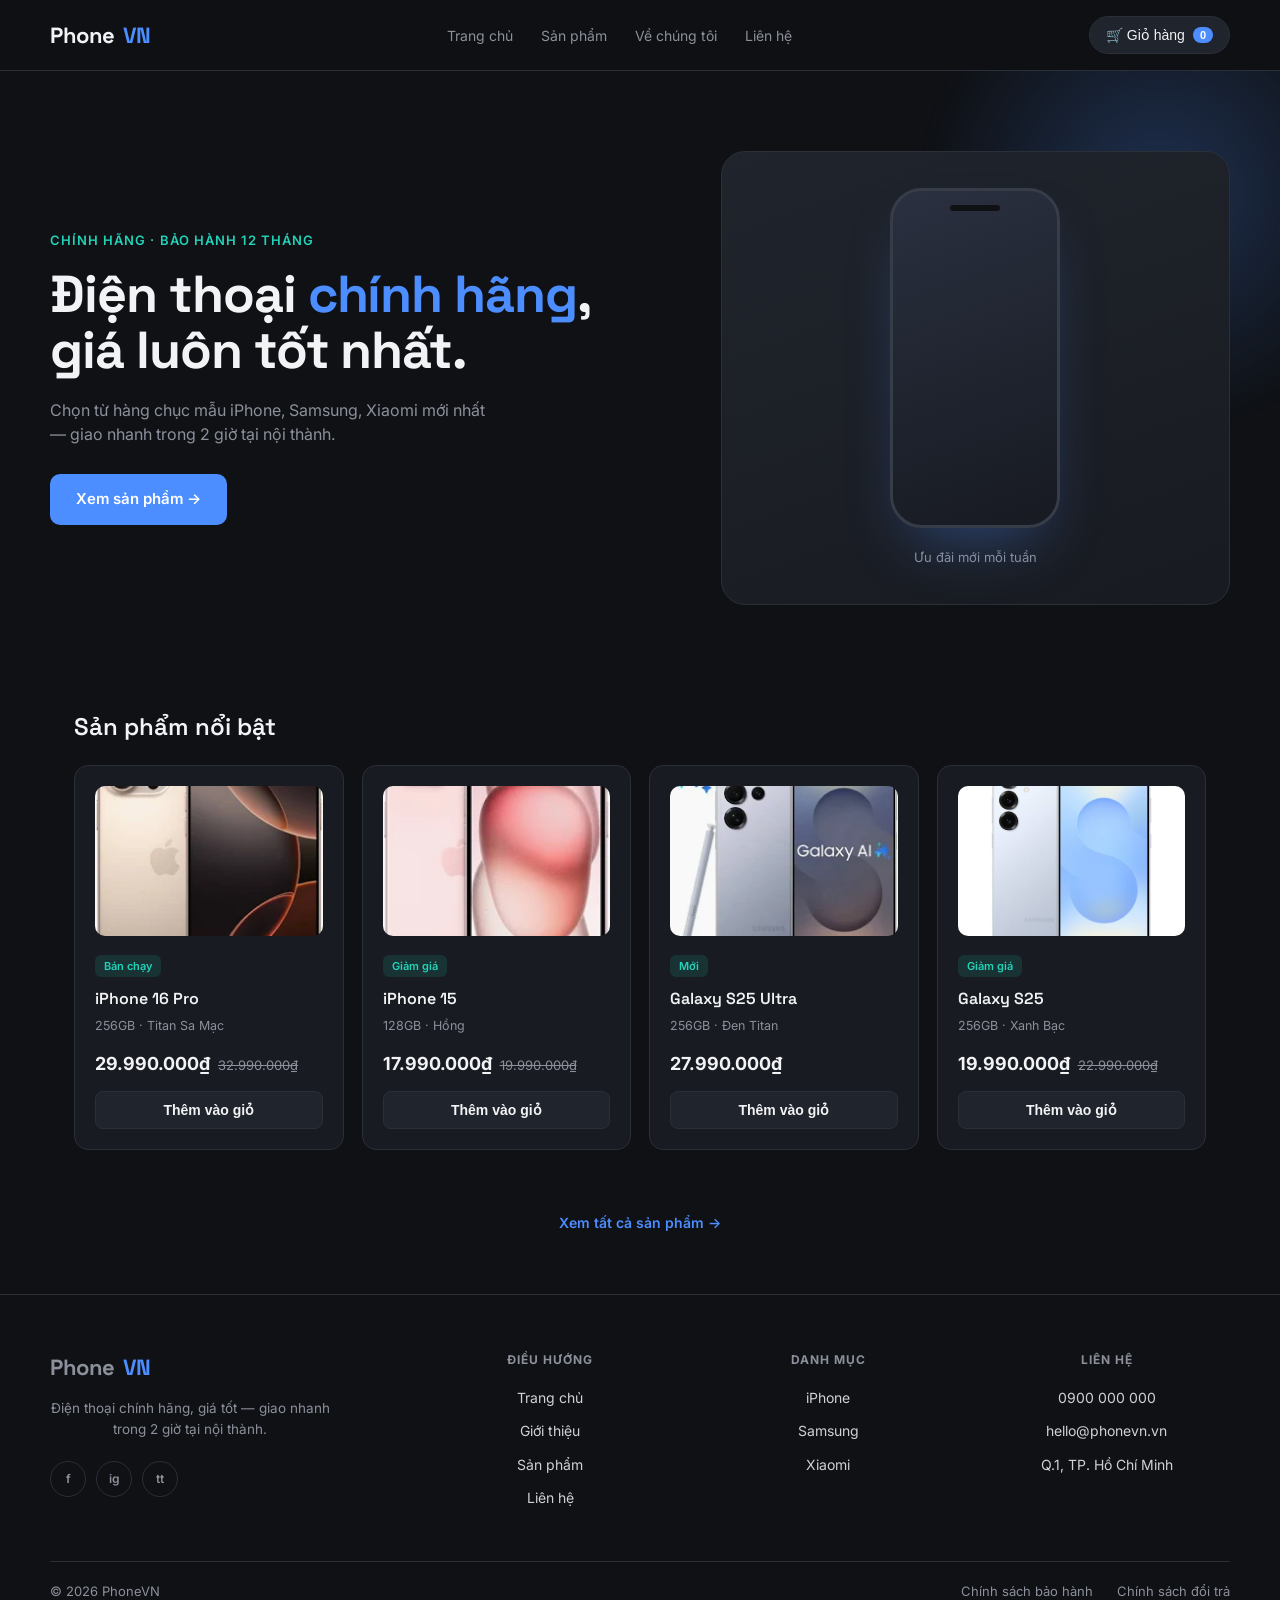
==== index.html @ e46ffb8b "up" ====
<!DOCTYPE html>
<html lang="vi">
  <head>
    <meta charset="UTF-8">
    <meta name="viewport" content="width=device-width, initial-scale=1.0">
    <title>PhoneVN — Điện thoại chính hãng, giá tốt</title>
    <link rel="preconnect" href="https://fonts.googleapis.com">
    <link href="https://fonts.googleapis.com/css2?family=Space+Grotesk:wght@500;600;700&family=Inter:wght@400;500;600;700&display=swap" rel="stylesheet">
    <link rel="stylesheet" href="css/styles.css">
</head>
<body>

<header>
  <nav class="nav wrap" style="padding:16px 0;">
    <div class="brand">Phone<span>VN</span></div>
    <div class="nav-links">
      <a href="index.html">Trang chủ</a>
      <a href="html/san-pham.html">Sản phẩm</a>
      <a href="html/gioi-thieu.html">Về chúng tôi</a>
      <a href="html/lien-he.html">Liên hệ</a>
    </div>
    <div class="nav-actions">
      <button id="cart-btn" onclick="toggleCart(true)">
        🛒 Giỏ hàng <span id="cart-count">0</span>
      </button>
    </div>
  </nav>
</header>

<section class="hero">
  <div class="hero-inner">
    <div>
      <div class="eyebrow">Chính hãng · Bảo hành 12 tháng</div>
      <h1>Điện thoại <em>chính hãng</em>,<br>giá luôn tốt nhất.</h1>
      <p>Chọn từ hàng chục mẫu iPhone, Samsung, Xiaomi mới nhất — giao nhanh trong 2 giờ tại nội thành.</p>
      <a href="html/san-pham.html" class="btn-primary">Xem sản phẩm →</a>
    </div>
    <div class="hero-visual">
      <div class="phone-frame"></div>
      <div class="caption">Ưu đãi mới mỗi tuần</div>
    </div>
  </div>
</section>

<div class="section-title" id="products">
  <h2>Sản phẩm nổi bật</h2>
  <span></span>
</div>
<div class="grid" id="featured-grid"></div>
<div class="featured-cta">
  <a href="html/san-pham.html">Xem tất cả sản phẩm →</a>
</div>

<footer class="site-footer" id="contact">
  <div class="footer-grid">
    <div class="footer-brand">
      <div class="brand">Phone<span>VN</span></div>
      <p>Điện thoại chính hãng, giá tốt — giao nhanh trong 2 giờ tại nội thành.</p>
      <div class="footer-social">
        <a href="#" aria-label="Facebook">f</a>
        <a href="#" aria-label="Instagram">ig</a>
        <a href="#" aria-label="TikTok">tt</a>
      </div>
    </div>
    <div class="footer-col">
      <h4>Điều hướng</h4>
      <ul>
        <li><a href="index.html">Trang chủ</a></li>
        <li><a href="html/gioi-thieu.html">Giới thiệu</a></li>
        <li><a href="html/san-pham.html">Sản phẩm</a></li>
        <li><a href="html/lien-he.html">Liên hệ</a></li>
      </ul>
    </div>
    <div class="footer-col">
      <h4>Danh mục</h4>
      <ul>
        <li><a href="html/san-pham.html">iPhone</a></li>
        <li><a href="html/san-pham.html">Samsung</a></li>
        <li><a href="html/san-pham.html">Xiaomi</a></li>
      </ul>
    </div>
    <div class="footer-col">
      <h4>Liên hệ</h4>
      <ul>
        <li><span>0900 000 000</span></li>
        <li><span>hello@phonevn.vn</span></li>
        <li><span>Q.1, TP. Hồ Chí Minh</span></li>
      </ul>
    </div>
  </div>
  <div class="footer-bottom">
    <span>© 2026 PhoneVN</span>
    <span class="footer-bottom-links">
      <a href="#">Chính sách bảo hành</a>
      <a href="#">Chính sách đổi trả</a>
    </span>
  </div>
</footer>

<div class="overlay" id="overlay" onclick="toggleCart(false)"></div>
<div class="drawer" id="cart-drawer">
  <div class="drawer-head">
    <h3>Giỏ hàng</h3>
    <button class="close-btn" onclick="toggleCart(false)">✕</button>
  </div>
  <div class="drawer-items" id="drawer-items"></div>
  <div class="drawer-foot">
    <div class="total-row">
      <span>Tổng cộng</span>
      <span id="cart-total">0₫</span>
    </div>
    <button class="btn-primary" style="width:100%;" onclick="checkout()">Thanh toán</button>
  </div>
</div>

<script src="js/script.js"></script>

</body>
</html>
---- css/styles.css ----
:root{
    --bg:#0F1115;
    --surface:#181B21;
    --surface-2:#20242C;
    --border:#2A2F38;
    --text:#F2F3F5;
    --muted:#8B909B;
    --accent:#4C8DFF;
    --accent-2:#22D3B8;
    --danger:#FF5D5D;
    --radius:14px;
  }
  *{box-sizing:border-box; margin:0; padding:0;}
  body{
    background:var(--bg);
    color:var(--text);
    font-family:'Inter', sans-serif;
    line-height:1.5;
  }
  h1,h2,h3,.brand{font-family:'Space Grotesk', sans-serif;}
  a{color:inherit; text-decoration:none;}
  img{max-width:100%; display:block;}
  .wrap{max-width:1180px; margin:0 auto; padding:0 24px;}

  /* Header */
  header{
    position:sticky; top:0; z-index:50;
    background:rgba(15,17,21,0.85);
    backdrop-filter:blur(10px);
    border-bottom:1px solid var(--border);
  }
  .nav{display:flex; align-items:center; justify-content:space-between; padding:16px 24px;}
  .brand{font-size:22px; font-weight:700; letter-spacing:-0.02em; display:flex; align-items:center; gap:8px;}
  .brand span{color:var(--accent);}
  .nav-links{display:flex; gap:28px; font-size:14px; color:var(--muted);}
  .nav-links a:hover{color:var(--text);}
  .nav-actions{display:flex; align-items:center; gap:16px;}
  #cart-btn{
    position:relative;
    background:var(--surface-2);
    border:1px solid var(--border);
    color:var(--text);
    padding:10px 16px;
    border-radius:999px;
    font-size:14px;
    cursor:pointer;
    display:flex; align-items:center; gap:8px;
  }
  #cart-count{
    background:var(--accent);
    color:#fff;
    font-size:11px;
    font-weight:700;
    padding:2px 7px;
    border-radius:999px;
  }

  /* Hero */
  .hero{
    padding:80px 24px 60px;
    position:relative;
    overflow:hidden;
  }
  .hero::before{
    content:"";
    position:absolute;
    top:-120px; right:-120px;
    width:480px; height:480px;
    background:radial-gradient(circle, rgba(76,141,255,0.25), transparent 70%);
    filter:blur(10px);
    pointer-events:none;
  }
  .hero-inner{
    max-width:1180px; margin:0 auto;
    display:grid; grid-template-columns:1.1fr 0.9fr; gap:48px; align-items:center;
    position:relative;
  }
  .eyebrow{
    color:var(--accent-2); font-size:13px; font-weight:600;
    letter-spacing:0.08em; text-transform:uppercase; margin-bottom:16px;
  }
  .hero h1{
    font-size:clamp(32px,4.5vw,52px);
    font-weight:700;
    letter-spacing:-0.02em;
    line-height:1.08;
    margin-bottom:20px;
  }
  .hero h1 em{font-style:normal; color:var(--accent);}
  .hero p{color:var(--muted); font-size:16px; max-width:440px; margin-bottom:28px;}
  .btn-primary{
    background:var(--accent);
    color:#fff;
    padding:14px 26px;
    border:none;
    border-radius:10px;
    font-size:15px;
    font-weight:600;
    cursor:pointer;
    display:inline-block;
  }
  .btn-primary:hover{background:#3d78e8;}
  .hero-visual{
    background:linear-gradient(160deg, var(--surface-2), var(--surface));
    border:1px solid var(--border);
    border-radius:24px;
    padding:36px;
    text-align:center;
    position:relative;
  }
  .hero-visual .phone-frame{
    width:170px; height:340px; margin:0 auto;
    background:linear-gradient(160deg,#2A3040,#171A21);
    border-radius:32px;
    border:3px solid #363c48;
    position:relative;
    box-shadow:0 30px 60px -20px rgba(76,141,255,0.35);
  }
  .phone-frame::after{
    content:"";
    position:absolute; top:14px; left:50%; transform:translateX(-50%);
    width:50px; height:6px; border-radius:4px; background:#0F1115;
  }
  .hero-visual .caption{margin-top:20px; color:var(--muted); font-size:13px;}

  /* Filters */
  .filters{
    display:flex; gap:10px; flex-wrap:wrap;
    padding:36px 24px 0; max-width:1180px; margin:0 auto;
  }
  .chip{
    background:var(--surface);
    border:1px solid var(--border);
    color:var(--muted);
    padding:9px 18px;
    border-radius:999px;
    font-size:13px;
    cursor:pointer;
    transition:all .15s;
  }
  .chip.active, .chip:hover{
    background:var(--surface-2); color:var(--text); border-color:var(--accent);
  }

  /* Product grid */
  .section-title{
    padding:44px 24px 20px; max-width:1180px; margin:0 auto;
    display:flex; justify-content:space-between; align-items:baseline;
  }
  .section-title h2{font-size:24px; font-weight:600;}
  .section-title span{color:var(--muted); font-size:13px;}
  .grid{
    display:grid; grid-template-columns:repeat(4, 1fr); gap:18px;
    max-width:1180px; margin:0 auto; padding:0 24px 60px;
  }
  .card{
    background:var(--surface);
    border:1px solid var(--border);
    border-radius:var(--radius);
    padding:20px;
    display:flex; flex-direction:column;
    transition:transform .15s, border-color .15s;
  }
  .card:hover{transform:translateY(-4px); border-color:#3a4150;}
  .card-thumb{
    background:var(--surface-2);
    border-radius:10px;
    height:150px;
    display:flex; align-items:center; justify-content:center;
    margin-bottom:16px;
    font-size:13px; color:var(--muted);
  }
  .badge{
    display:inline-block; font-size:11px; font-weight:600;
    color:var(--accent-2); background:rgba(34,211,184,0.12);
    padding:3px 9px; border-radius:6px; margin-bottom:10px; width:fit-content;
  }
  .card h3{font-size:16px; font-weight:600; margin-bottom:6px;}
  .spec{color:var(--muted); font-size:12.5px; margin-bottom:14px;}
  .price-row{display:flex; align-items:baseline; gap:8px; margin-bottom:14px;}
  .price{font-size:18px; font-weight:700; color:var(--text);}
  .price-old{font-size:13px; color:var(--muted); text-decoration:line-through;}
  .add-btn{
    margin-top:auto;
    background:var(--surface-2);
    border:1px solid var(--border);
    color:var(--text);
    padding:10px;
    border-radius:8px;
    font-size:14px; font-weight:600;
    cursor:pointer;
  }
  .add-btn:hover{background:var(--accent); border-color:var(--accent);}

  /* Cart drawer */
  .overlay{
    position:fixed; inset:0; background:rgba(0,0,0,0.5);
    opacity:0; pointer-events:none; transition:opacity .2s; z-index:90;
  }
  .overlay.show{opacity:1; pointer-events:auto;}
  .drawer{
    position:fixed; top:0; right:0; height:100%; width:380px; max-width:90vw;
    background:var(--surface); border-left:1px solid var(--border);
    transform:translateX(100%); transition:transform .25s ease; z-index:100;
    display:flex; flex-direction:column;
  }
  .drawer.show{transform:translateX(0);}
  .drawer-head{
    padding:20px; border-bottom:1px solid var(--border);
    display:flex; justify-content:space-between; align-items:center;
  }
  .drawer-head h3{font-size:17px; font-weight:600;}
  .close-btn{background:none; border:none; color:var(--muted); font-size:20px; cursor:pointer;}
  .drawer-items{flex:1; overflow-y:auto; padding:14px 20px;}
  .cart-item{
    display:flex; gap:12px; padding:14px 0; border-bottom:1px solid var(--border);
  }
  .cart-item-thumb{
    width:56px; height:56px; border-radius:8px; background:var(--surface-2);
    flex-shrink:0; display:flex; align-items:center; justify-content:center;
    font-size:10px; color:var(--muted); text-align:center;
  }
  .cart-item-info{flex:1;}
  .cart-item-info h4{font-size:14px; font-weight:600; margin-bottom:4px;}
  .cart-item-info .price{font-size:13px;}
  .qty-row{display:flex; align-items:center; gap:10px; margin-top:8px;}
  .qty-btn{
    width:24px; height:24px; border-radius:6px; border:1px solid var(--border);
    background:var(--surface-2); color:var(--text); cursor:pointer; font-size:13px;
  }
  .remove-btn{color:var(--danger); font-size:12px; cursor:pointer; margin-left:auto; background:none; border:none;}
  .drawer-foot{padding:20px; border-top:1px solid var(--border);}
  .total-row{display:flex; justify-content:space-between; margin-bottom:16px; font-size:15px; font-weight:600;}
  .empty-cart{color:var(--muted); font-size:14px; text-align:center; padding:40px 0;}

  footer{
    border-top:1px solid var(--border); padding:30px 24px; margin-top:40px;
    color:var(--muted); font-size:13px; text-align:center;
  }

  @media (max-width:900px){
    .hero-inner{grid-template-columns:1fr;}
    .hero-visual{order:-1;}
    .grid{grid-template-columns:repeat(2,1fr);}
    .nav-links{display:none;}
  }
  @media (max-width:480px){
    .grid{grid-template-columns:1fr;}
  }

  /* Card as link wrapper */
  .card-link{display:block; color:inherit;}

  /* Trang chủ - featured */
  .featured-cta{
    max-width:1180px; margin:0 auto; padding:0 24px 20px; text-align:center;
  }
  .featured-cta a{
    color:var(--accent); font-size:14px; font-weight:600;
  }

  /* Page hero dùng chung cho các trang con */
  .page-hero{
    padding:56px 24px 36px; max-width:1180px; margin:0 auto;
  }
  .page-hero .eyebrow{margin-bottom:14px;}
  .page-hero h1{font-size:clamp(28px,4vw,40px); font-weight:700; letter-spacing:-0.02em; margin-bottom:14px;}
  .page-hero p{color:var(--muted); font-size:15px; max-width:560px;}

  /* Trang chi tiết sản phẩm */
  .detail-wrap{
    max-width:1180px; margin:0 auto; padding:20px 24px 60px;
    display:grid; grid-template-columns:1fr 1fr; gap:40px;
  }
  .detail-thumb{
    background:var(--surface);
    border:1px solid var(--border);
    border-radius:var(--radius);
    height:420px;
    display:flex; align-items:center; justify-content:center;
    color:var(--muted); font-size:15px;
  }
  .detail-info h1{font-size:26px; font-weight:700; margin:12px 0 6px;}
  .detail-info .spec{font-size:14px; margin-bottom:18px;}
  .detail-desc{color:var(--muted); font-size:14.5px; line-height:1.7; margin:18px 0 26px;}
  .detail-actions{display:flex; align-items:center; gap:14px;}
  .detail-actions span{min-width:20px; text-align:center; font-weight:600;}
  .related-title{
    max-width:1180px; margin:0 auto; padding:0 24px 18px; font-size:18px; font-weight:600;
  }

  @media (max-width:900px){
    .detail-wrap{grid-template-columns:1fr;}
  }

  /* Trang giới thiệu */
  .about-wrap{
    max-width:900px; margin:0 auto; padding:0 24px 60px;
  }
  .about-wrap h2{font-size:20px; font-weight:600; margin:32px 0 12px;}
  .about-wrap p{color:var(--muted); font-size:14.5px; line-height:1.75; margin-bottom:10px;}
  .stats-row{
    display:grid; grid-template-columns:repeat(3,1fr); gap:16px; margin:36px 0;
  }
  .stat-card{
    background:var(--surface); border:1px solid var(--border); border-radius:var(--radius);
    padding:22px; text-align:center;
  }
  .stat-card .num{font-size:28px; font-weight:700; color:var(--accent); font-family:'Space Grotesk',sans-serif;}
  .stat-card .label{color:var(--muted); font-size:13px; margin-top:6px;}
  @media (max-width:600px){ .stats-row{grid-template-columns:1fr;} }

  /* Trang liên hệ */
  .contact-wrap{
    max-width:1180px; margin:0 auto; padding:0 24px 60px;
    display:grid; grid-template-columns:1fr 1fr; gap:40px;
  }
  .contact-info-card{
    background:var(--surface); border:1px solid var(--border); border-radius:var(--radius);
    padding:28px;
  }
  .contact-info-card h3{font-size:16px; font-weight:600; margin-bottom:18px;}
  .contact-info-row{
    display:flex; gap:12px; padding:12px 0; border-bottom:1px solid var(--border); font-size:14px;
  }
  .contact-info-row:last-child{border-bottom:none;}
  .contact-info-row .label{color:var(--muted); min-width:90px;}
  .contact-form{
    background:var(--surface); border:1px solid var(--border); border-radius:var(--radius);
    padding:28px; display:flex; flex-direction:column; gap:14px;
  }
  .contact-form label{font-size:13px; color:var(--muted); margin-bottom:6px; display:block;}
  .contact-form input, .contact-form textarea{
    width:100%; background:var(--surface-2); border:1px solid var(--border); color:var(--text);
    padding:11px 12px; border-radius:8px; font-family:inherit; font-size:14px;
  }
  .contact-form textarea{resize:vertical; min-height:100px;}
  .contact-form input:focus, .contact-form textarea:focus{outline:none; border-color:var(--accent);}
  @media (max-width:900px){ .contact-wrap{grid-template-columns:1fr;} }
  .card-thumb img, .detail-thumb img{
  width:100%; height:100%; object-fit:cover; border-radius:inherit;
}
/* Site footer */
  .site-footer{
    border-top:1px solid var(--border);
    padding:56px 24px 0;
    margin-top:40px;
  }
  .footer-grid{
    max-width:1180px; margin:0 auto;
    display:grid; grid-template-columns:1.4fr 1fr 1fr 1fr; gap:32px;
    padding-bottom:40px;
  }
  .footer-brand .brand{margin-bottom:14px;}
  .footer-brand p{color:var(--muted); font-size:13.5px; line-height:1.6; max-width:280px; margin-bottom:20px;}
  .footer-social{display:flex; gap:10px;}
  .footer-social a{
    width:36px; height:36px; border-radius:50%;
    border:1px solid var(--border);
    display:flex; align-items:center; justify-content:center;
    font-size:12px; font-weight:600; color:var(--muted);
    transition:all .15s;
  }
  .footer-social a:hover{border-color:var(--accent); color:var(--text);}
  .footer-col h4{
    font-size:12px; font-weight:700; letter-spacing:0.08em;
    color:var(--muted); text-transform:uppercase; margin-bottom:18px;
  }
  .footer-col ul{list-style:none;}
  .footer-col li{margin-bottom:12px;}
  .footer-col a, .footer-col span{
    color:var(--text); font-size:14px; opacity:0.85;
  }
  .footer-col a:hover{color:var(--accent); opacity:1;}
  .footer-bottom{
    max-width:1180px; margin:0 auto;
    border-top:1px solid var(--border);
    padding:20px 0;
    display:flex; justify-content:space-between; align-items:center;
    color:var(--muted); font-size:13px; flex-wrap:wrap; gap:10px;
  }
  .footer-bottom-links a{color:var(--muted); font-size:13px; margin-left:20px;}
  .footer-bottom-links a:hover{color:var(--text);}

  @media (max-width:900px){
    .footer-grid{grid-template-columns:1fr 1fr; gap:28px;}
  }
  @media (max-width:560px){
    .footer-grid{grid-template-columns:1fr;}
    .footer-bottom{flex-direction:column; text-align:center;}
    .footer-bottom-links a{margin:0 8px;}
  }
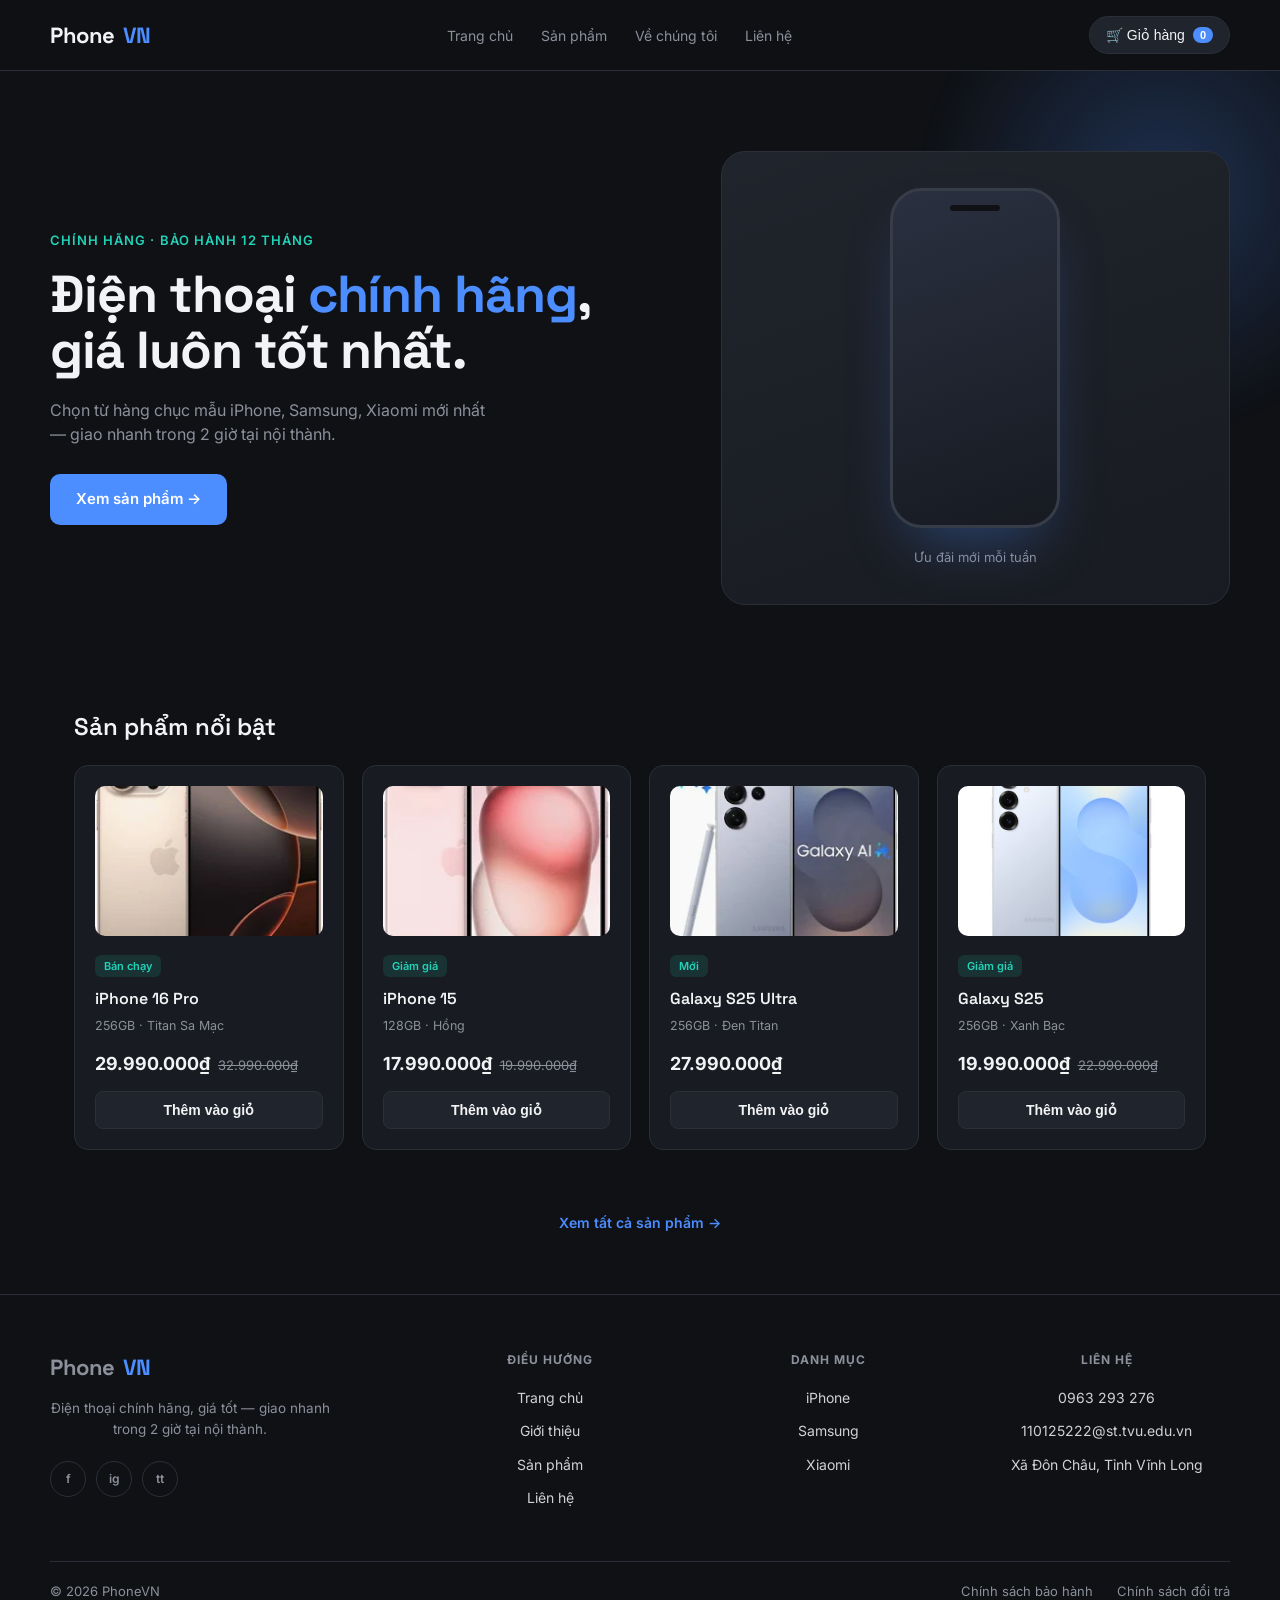
==== commit 6448b044: "up" ====
--- a/index.html
+++ b/index.html
@@ -57,9 +57,9 @@
       <div class="brand">Phone<span>VN</span></div>
       <p>Điện thoại chính hãng, giá tốt — giao nhanh trong 2 giờ tại nội thành.</p>
       <div class="footer-social">
-        <a href="#" aria-label="Facebook">f</a>
-        <a href="#" aria-label="Instagram">ig</a>
-        <a href="#" aria-label="TikTok">tt</a>
+        <a href="https://www.facebook.com/share/1JNX419ouY/" aria-label="Facebook">f</a>
+        <a href="https://www.instagram.com/mduzcc?igsh=MTUydXp4b2Fwazlycw==" aria-label="Instagram">ig</a>
+        <a href="https://www.tiktok.com/@mduc6927?_r=1&_t=ZS-981VV8JKOSP" aria-label="TikTok">tt</a>
       </div>
     </div>
     <div class="footer-col">
@@ -82,9 +82,9 @@
     <div class="footer-col">
       <h4>Liên hệ</h4>
       <ul>
-        <li><span>0900 000 000</span></li>
-        <li><span>hello@phonevn.vn</span></li>
-        <li><span>Q.1, TP. Hồ Chí Minh</span></li>
+        <li><span>0963 293 276</span></li>
+        <li><span>110125222@st.tvu.edu.vn</span></li>
+        <li><span>Xã Đôn Châu, Tỉnh Vĩnh Long</span></li>
       </ul>
     </div>
   </div>
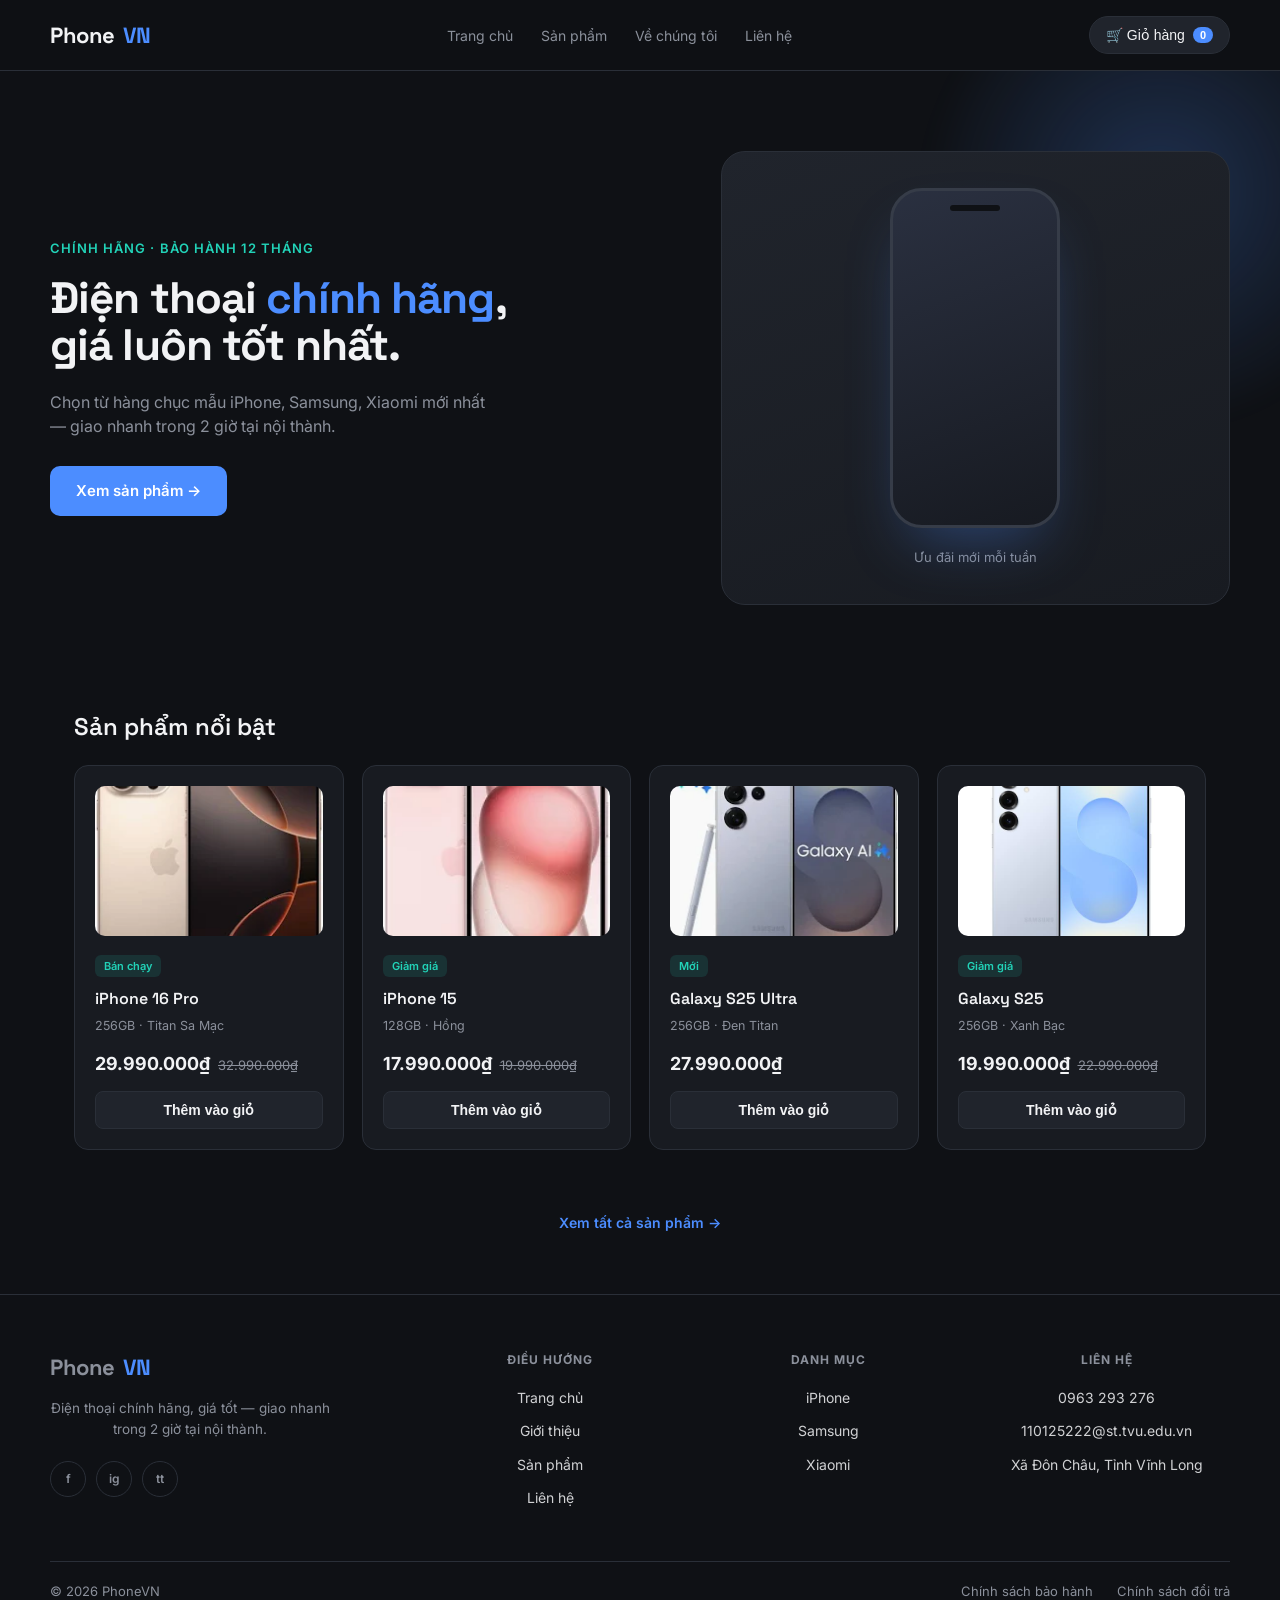
==== commit 5da4b87c: "up" ====
--- a/index.html
+++ b/index.html
@@ -11,7 +11,7 @@
 <body>
 
 <header>
-  <nav class="nav wrap" style="padding:16px 0;">
+  <nav class="nav wrap">
     <div class="brand">Phone<span>VN</span></div>
     <div class="nav-links">
       <a href="index.html">Trang chủ</a>
@@ -109,7 +109,7 @@
       <span>Tổng cộng</span>
       <span id="cart-total">0₫</span>
     </div>
-    <button class="btn-primary" style="width:100%;" onclick="checkout()">Thanh toán</button>
+    <button class="btn-primary btn-block" onclick="checkout()">Thanh toán</button>
   </div>
 </div>
 
--- a/css/styles.css
+++ b/css/styles.css
@@ -1,19 +1,7 @@
-:root{
-    --bg:#0F1115;
-    --surface:#181B21;
-    --surface-2:#20242C;
-    --border:#2A2F38;
-    --text:#F2F3F5;
-    --muted:#8B909B;
-    --accent:#4C8DFF;
-    --accent-2:#22D3B8;
-    --danger:#FF5D5D;
-    --radius:14px;
-  }
-  *{box-sizing:border-box; margin:0; padding:0;}
+*{box-sizing:border-box; margin:0; padding:0;}
   body{
-    background:var(--bg);
-    color:var(--text);
+    background:#0F1115;
+    color:#F2F3F5;
     font-family:'Inter', sans-serif;
     line-height:1.5;
   }
@@ -27,19 +15,23 @@
     position:sticky; top:0; z-index:50;
     background:rgba(15,17,21,0.85);
     backdrop-filter:blur(10px);
-    border-bottom:1px solid var(--border);
+    border-bottom:1px solid #2A2F38;
   }
   .nav{display:flex; align-items:center; justify-content:space-between; padding:16px 24px;}
+  .nav.wrap{padding:16px 0;}
+  .btn-block{width:100%;}
+  .back-link{color:#8B909B; font-size:13px;}
+  .page-hero-tight{padding-bottom:0;}
   .brand{font-size:22px; font-weight:700; letter-spacing:-0.02em; display:flex; align-items:center; gap:8px;}
-  .brand span{color:var(--accent);}
-  .nav-links{display:flex; gap:28px; font-size:14px; color:var(--muted);}
-  .nav-links a:hover{color:var(--text);}
+  .brand span{color:#4C8DFF;}
+  .nav-links{display:flex; gap:28px; font-size:14px; color:#8B909B;}
+  .nav-links a:hover{color:#F2F3F5;}
   .nav-actions{display:flex; align-items:center; gap:16px;}
   #cart-btn{
     position:relative;
-    background:var(--surface-2);
-    border:1px solid var(--border);
-    color:var(--text);
+    background:#20242C;
+    border:1px solid #2A2F38;
+    color:#F2F3F5;
     padding:10px 16px;
     border-radius:999px;
     font-size:14px;
@@ -47,7 +39,7 @@
     display:flex; align-items:center; gap:8px;
   }
   #cart-count{
-    background:var(--accent);
+    background:#4C8DFF;
     color:#fff;
     font-size:11px;
     font-weight:700;
@@ -76,20 +68,20 @@
     position:relative;
   }
   .eyebrow{
-    color:var(--accent-2); font-size:13px; font-weight:600;
+    color:#22D3B8; font-size:13px; font-weight:600;
     letter-spacing:0.08em; text-transform:uppercase; margin-bottom:16px;
   }
   .hero h1{
-    font-size:clamp(32px,4.5vw,52px);
+    font-size:44px;
     font-weight:700;
     letter-spacing:-0.02em;
     line-height:1.08;
     margin-bottom:20px;
   }
-  .hero h1 em{font-style:normal; color:var(--accent);}
-  .hero p{color:var(--muted); font-size:16px; max-width:440px; margin-bottom:28px;}
+  .hero h1 em{font-style:normal; color:#4C8DFF;}
+  .hero p{color:#8B909B; font-size:16px; max-width:440px; margin-bottom:28px;}
   .btn-primary{
-    background:var(--accent);
+    background:#4C8DFF;
     color:#fff;
     padding:14px 26px;
     border:none;
@@ -101,8 +93,8 @@
   }
   .btn-primary:hover{background:#3d78e8;}
   .hero-visual{
-    background:linear-gradient(160deg, var(--surface-2), var(--surface));
-    border:1px solid var(--border);
+    background:linear-gradient(160deg, #20242C, #181B21);
+    border:1px solid #2A2F38;
     border-radius:24px;
     padding:36px;
     text-align:center;
@@ -121,7 +113,7 @@
     position:absolute; top:14px; left:50%; transform:translateX(-50%);
     width:50px; height:6px; border-radius:4px; background:#0F1115;
   }
-  .hero-visual .caption{margin-top:20px; color:var(--muted); font-size:13px;}
+  .hero-visual .caption{margin-top:20px; color:#8B909B; font-size:13px;}
 
   /* Filters */
   .filters{
@@ -129,9 +121,9 @@
     padding:36px 24px 0; max-width:1180px; margin:0 auto;
   }
   .chip{
-    background:var(--surface);
-    border:1px solid var(--border);
-    color:var(--muted);
+    background:#181B21;
+    border:1px solid #2A2F38;
+    color:#8B909B;
     padding:9px 18px;
     border-radius:999px;
     font-size:13px;
@@ -139,7 +131,7 @@
     transition:all .15s;
   }
   .chip.active, .chip:hover{
-    background:var(--surface-2); color:var(--text); border-color:var(--accent);
+    background:#20242C; color:#F2F3F5; border-color:#4C8DFF;
   }
 
   /* Product grid */
@@ -148,49 +140,49 @@
     display:flex; justify-content:space-between; align-items:baseline;
   }
   .section-title h2{font-size:24px; font-weight:600;}
-  .section-title span{color:var(--muted); font-size:13px;}
+  .section-title span{color:#8B909B; font-size:13px;}
   .grid{
     display:grid; grid-template-columns:repeat(4, 1fr); gap:18px;
     max-width:1180px; margin:0 auto; padding:0 24px 60px;
   }
   .card{
-    background:var(--surface);
-    border:1px solid var(--border);
-    border-radius:var(--radius);
+    background:#181B21;
+    border:1px solid #2A2F38;
+    border-radius:14px;
     padding:20px;
     display:flex; flex-direction:column;
     transition:transform .15s, border-color .15s;
   }
   .card:hover{transform:translateY(-4px); border-color:#3a4150;}
   .card-thumb{
-    background:var(--surface-2);
+    background:#20242C;
     border-radius:10px;
     height:150px;
     display:flex; align-items:center; justify-content:center;
     margin-bottom:16px;
-    font-size:13px; color:var(--muted);
+    font-size:13px; color:#8B909B;
   }
   .badge{
     display:inline-block; font-size:11px; font-weight:600;
-    color:var(--accent-2); background:rgba(34,211,184,0.12);
+    color:#22D3B8; background:rgba(34,211,184,0.12);
     padding:3px 9px; border-radius:6px; margin-bottom:10px; width:fit-content;
   }
   .card h3{font-size:16px; font-weight:600; margin-bottom:6px;}
-  .spec{color:var(--muted); font-size:12.5px; margin-bottom:14px;}
+  .spec{color:#8B909B; font-size:12.5px; margin-bottom:14px;}
   .price-row{display:flex; align-items:baseline; gap:8px; margin-bottom:14px;}
-  .price{font-size:18px; font-weight:700; color:var(--text);}
-  .price-old{font-size:13px; color:var(--muted); text-decoration:line-through;}
+  .price{font-size:18px; font-weight:700; color:#F2F3F5;}
+  .price-old{font-size:13px; color:#8B909B; text-decoration:line-through;}
   .add-btn{
     margin-top:auto;
-    background:var(--surface-2);
-    border:1px solid var(--border);
-    color:var(--text);
+    background:#20242C;
+    border:1px solid #2A2F38;
+    color:#F2F3F5;
     padding:10px;
     border-radius:8px;
     font-size:14px; font-weight:600;
     cursor:pointer;
   }
-  .add-btn:hover{background:var(--accent); border-color:var(--accent);}
+  .add-btn:hover{background:#4C8DFF; border-color:#4C8DFF;}
 
   /* Cart drawer */
   .overlay{
@@ -200,42 +192,42 @@
   .overlay.show{opacity:1; pointer-events:auto;}
   .drawer{
     position:fixed; top:0; right:0; height:100%; width:380px; max-width:90vw;
-    background:var(--surface); border-left:1px solid var(--border);
+    background:#181B21; border-left:1px solid #2A2F38;
     transform:translateX(100%); transition:transform .25s ease; z-index:100;
     display:flex; flex-direction:column;
   }
   .drawer.show{transform:translateX(0);}
   .drawer-head{
-    padding:20px; border-bottom:1px solid var(--border);
+    padding:20px; border-bottom:1px solid #2A2F38;
     display:flex; justify-content:space-between; align-items:center;
   }
   .drawer-head h3{font-size:17px; font-weight:600;}
-  .close-btn{background:none; border:none; color:var(--muted); font-size:20px; cursor:pointer;}
+  .close-btn{background:none; border:none; color:#8B909B; font-size:20px; cursor:pointer;}
   .drawer-items{flex:1; overflow-y:auto; padding:14px 20px;}
   .cart-item{
-    display:flex; gap:12px; padding:14px 0; border-bottom:1px solid var(--border);
+    display:flex; gap:12px; padding:14px 0; border-bottom:1px solid #2A2F38;
   }
   .cart-item-thumb{
-    width:56px; height:56px; border-radius:8px; background:var(--surface-2);
+    width:56px; height:56px; border-radius:8px; background:#20242C;
     flex-shrink:0; display:flex; align-items:center; justify-content:center;
-    font-size:10px; color:var(--muted); text-align:center;
+    font-size:10px; color:#8B909B; text-align:center;
   }
   .cart-item-info{flex:1;}
   .cart-item-info h4{font-size:14px; font-weight:600; margin-bottom:4px;}
   .cart-item-info .price{font-size:13px;}
   .qty-row{display:flex; align-items:center; gap:10px; margin-top:8px;}
   .qty-btn{
-    width:24px; height:24px; border-radius:6px; border:1px solid var(--border);
-    background:var(--surface-2); color:var(--text); cursor:pointer; font-size:13px;
-  }
-  .remove-btn{color:var(--danger); font-size:12px; cursor:pointer; margin-left:auto; background:none; border:none;}
-  .drawer-foot{padding:20px; border-top:1px solid var(--border);}
+    width:24px; height:24px; border-radius:6px; border:1px solid #2A2F38;
+    background:#20242C; color:#F2F3F5; cursor:pointer; font-size:13px;
+  }
+  .remove-btn{color:#FF5D5D; font-size:12px; cursor:pointer; margin-left:auto; background:none; border:none;}
+  .drawer-foot{padding:20px; border-top:1px solid #2A2F38;}
   .total-row{display:flex; justify-content:space-between; margin-bottom:16px; font-size:15px; font-weight:600;}
-  .empty-cart{color:var(--muted); font-size:14px; text-align:center; padding:40px 0;}
+  .empty-cart{color:#8B909B; font-size:14px; text-align:center; padding:40px 0;}
 
   footer{
-    border-top:1px solid var(--border); padding:30px 24px; margin-top:40px;
-    color:var(--muted); font-size:13px; text-align:center;
+    border-top:1px solid #2A2F38; padding:30px 24px; margin-top:40px;
+    color:#8B909B; font-size:13px; text-align:center;
   }
 
   @media (max-width:900px){
@@ -246,6 +238,8 @@
   }
   @media (max-width:480px){
     .grid{grid-template-columns:1fr;}
+    .hero h1{font-size:32px;}
+    .page-hero h1{font-size:26px;}
   }
 
   /* Card as link wrapper */
@@ -256,7 +250,7 @@
     max-width:1180px; margin:0 auto; padding:0 24px 20px; text-align:center;
   }
   .featured-cta a{
-    color:var(--accent); font-size:14px; font-weight:600;
+    color:#4C8DFF; font-size:14px; font-weight:600;
   }
 
   /* Page hero dùng chung cho các trang con */
@@ -264,8 +258,8 @@
     padding:56px 24px 36px; max-width:1180px; margin:0 auto;
   }
   .page-hero .eyebrow{margin-bottom:14px;}
-  .page-hero h1{font-size:clamp(28px,4vw,40px); font-weight:700; letter-spacing:-0.02em; margin-bottom:14px;}
-  .page-hero p{color:var(--muted); font-size:15px; max-width:560px;}
+  .page-hero h1{font-size:34px; font-weight:700; letter-spacing:-0.02em; margin-bottom:14px;}
+  .page-hero p{color:#8B909B; font-size:15px; max-width:560px;}
 
   /* Trang chi tiết sản phẩm */
   .detail-wrap{
@@ -273,16 +267,17 @@
     display:grid; grid-template-columns:1fr 1fr; gap:40px;
   }
   .detail-thumb{
-    background:var(--surface);
-    border:1px solid var(--border);
-    border-radius:var(--radius);
+    background:#181B21;
+    border:1px solid #2A2F38;
+    border-radius:14px;
     height:420px;
     display:flex; align-items:center; justify-content:center;
-    color:var(--muted); font-size:15px;
+    color:#8B909B; font-size:15px;
   }
   .detail-info h1{font-size:26px; font-weight:700; margin:12px 0 6px;}
+  .price-lg{font-size:26px;}
   .detail-info .spec{font-size:14px; margin-bottom:18px;}
-  .detail-desc{color:var(--muted); font-size:14.5px; line-height:1.7; margin:18px 0 26px;}
+  .detail-desc{color:#8B909B; font-size:14.5px; line-height:1.7; margin:18px 0 26px;}
   .detail-actions{display:flex; align-items:center; gap:14px;}
   .detail-actions span{min-width:20px; text-align:center; font-weight:600;}
   .related-title{
@@ -298,16 +293,16 @@
     max-width:900px; margin:0 auto; padding:0 24px 60px;
   }
   .about-wrap h2{font-size:20px; font-weight:600; margin:32px 0 12px;}
-  .about-wrap p{color:var(--muted); font-size:14.5px; line-height:1.75; margin-bottom:10px;}
+  .about-wrap p{color:#8B909B; font-size:14.5px; line-height:1.75; margin-bottom:10px;}
   .stats-row{
     display:grid; grid-template-columns:repeat(3,1fr); gap:16px; margin:36px 0;
   }
   .stat-card{
-    background:var(--surface); border:1px solid var(--border); border-radius:var(--radius);
+    background:#181B21; border:1px solid #2A2F38; border-radius:14px;
     padding:22px; text-align:center;
   }
-  .stat-card .num{font-size:28px; font-weight:700; color:var(--accent); font-family:'Space Grotesk',sans-serif;}
-  .stat-card .label{color:var(--muted); font-size:13px; margin-top:6px;}
+  .stat-card .num{font-size:28px; font-weight:700; color:#4C8DFF; font-family:'Space Grotesk',sans-serif;}
+  .stat-card .label{color:#8B909B; font-size:13px; margin-top:6px;}
   @media (max-width:600px){ .stats-row{grid-template-columns:1fr;} }
 
   /* Trang liên hệ */
@@ -316,33 +311,33 @@
     display:grid; grid-template-columns:1fr 1fr; gap:40px;
   }
   .contact-info-card{
-    background:var(--surface); border:1px solid var(--border); border-radius:var(--radius);
+    background:#181B21; border:1px solid #2A2F38; border-radius:14px;
     padding:28px;
   }
   .contact-info-card h3{font-size:16px; font-weight:600; margin-bottom:18px;}
   .contact-info-row{
-    display:flex; gap:12px; padding:12px 0; border-bottom:1px solid var(--border); font-size:14px;
+    display:flex; gap:12px; padding:12px 0; border-bottom:1px solid #2A2F38; font-size:14px;
   }
   .contact-info-row:last-child{border-bottom:none;}
-  .contact-info-row .label{color:var(--muted); min-width:90px;}
+  .contact-info-row .label{color:#8B909B; min-width:90px;}
   .contact-form{
-    background:var(--surface); border:1px solid var(--border); border-radius:var(--radius);
+    background:#181B21; border:1px solid #2A2F38; border-radius:14px;
     padding:28px; display:flex; flex-direction:column; gap:14px;
   }
-  .contact-form label{font-size:13px; color:var(--muted); margin-bottom:6px; display:block;}
+  .contact-form label{font-size:13px; color:#8B909B; margin-bottom:6px; display:block;}
   .contact-form input, .contact-form textarea{
-    width:100%; background:var(--surface-2); border:1px solid var(--border); color:var(--text);
+    width:100%; background:#20242C; border:1px solid #2A2F38; color:#F2F3F5;
     padding:11px 12px; border-radius:8px; font-family:inherit; font-size:14px;
   }
   .contact-form textarea{resize:vertical; min-height:100px;}
-  .contact-form input:focus, .contact-form textarea:focus{outline:none; border-color:var(--accent);}
+  .contact-form input:focus, .contact-form textarea:focus{outline:none; border-color:#4C8DFF;}
   @media (max-width:900px){ .contact-wrap{grid-template-columns:1fr;} }
   .card-thumb img, .detail-thumb img{
   width:100%; height:100%; object-fit:cover; border-radius:inherit;
 }
 /* Site footer */
   .site-footer{
-    border-top:1px solid var(--border);
+    border-top:1px solid #2A2F38;
     padding:56px 24px 0;
     margin-top:40px;
   }
@@ -352,35 +347,35 @@
     padding-bottom:40px;
   }
   .footer-brand .brand{margin-bottom:14px;}
-  .footer-brand p{color:var(--muted); font-size:13.5px; line-height:1.6; max-width:280px; margin-bottom:20px;}
+  .footer-brand p{color:#8B909B; font-size:13.5px; line-height:1.6; max-width:280px; margin-bottom:20px;}
   .footer-social{display:flex; gap:10px;}
   .footer-social a{
     width:36px; height:36px; border-radius:50%;
-    border:1px solid var(--border);
+    border:1px solid #2A2F38;
     display:flex; align-items:center; justify-content:center;
-    font-size:12px; font-weight:600; color:var(--muted);
+    font-size:12px; font-weight:600; color:#8B909B;
     transition:all .15s;
   }
-  .footer-social a:hover{border-color:var(--accent); color:var(--text);}
+  .footer-social a:hover{border-color:#4C8DFF; color:#F2F3F5;}
   .footer-col h4{
     font-size:12px; font-weight:700; letter-spacing:0.08em;
-    color:var(--muted); text-transform:uppercase; margin-bottom:18px;
+    color:#8B909B; text-transform:uppercase; margin-bottom:18px;
   }
   .footer-col ul{list-style:none;}
   .footer-col li{margin-bottom:12px;}
   .footer-col a, .footer-col span{
-    color:var(--text); font-size:14px; opacity:0.85;
-  }
-  .footer-col a:hover{color:var(--accent); opacity:1;}
+    color:#F2F3F5; font-size:14px; opacity:0.85;
+  }
+  .footer-col a:hover{color:#4C8DFF; opacity:1;}
   .footer-bottom{
     max-width:1180px; margin:0 auto;
-    border-top:1px solid var(--border);
+    border-top:1px solid #2A2F38;
     padding:20px 0;
     display:flex; justify-content:space-between; align-items:center;
-    color:var(--muted); font-size:13px; flex-wrap:wrap; gap:10px;
-  }
-  .footer-bottom-links a{color:var(--muted); font-size:13px; margin-left:20px;}
-  .footer-bottom-links a:hover{color:var(--text);}
+    color:#8B909B; font-size:13px; flex-wrap:wrap; gap:10px;
+  }
+  .footer-bottom-links a{color:#8B909B; font-size:13px; margin-left:20px;}
+  .footer-bottom-links a:hover{color:#F2F3F5;}
 
   @media (max-width:900px){
     .footer-grid{grid-template-columns:1fr 1fr; gap:28px;}
